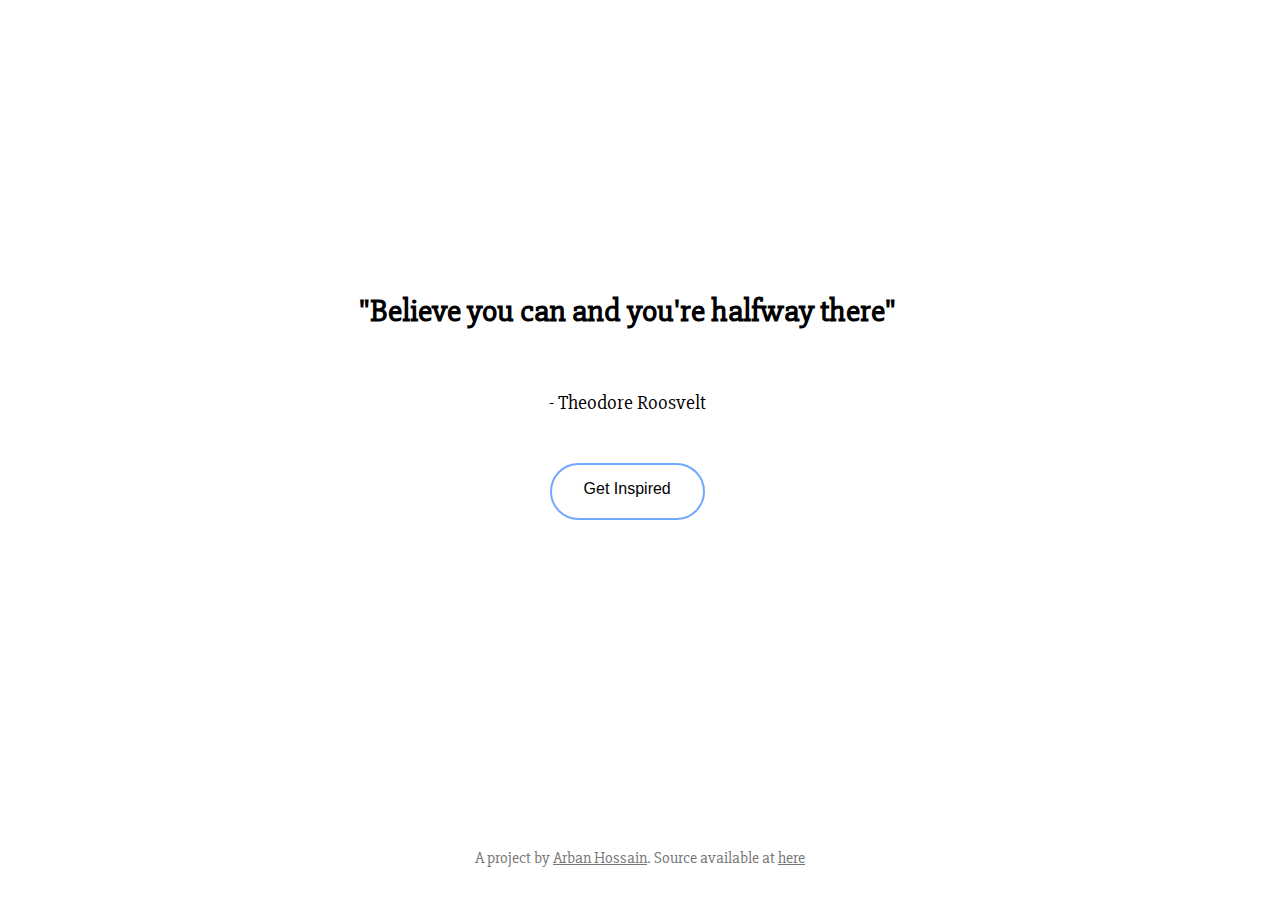
==== inspirona/index.html @ 182bf255 "added inspirona" ====
<!DOCTYPE html>
<html>
<head>
	<title>Inspirona</title>
	<meta charset="utf-8">
	<meta name="viewport" content="width=device-width, initial-scale=1.0">

	<script src="quotes.js" type="text/javascript"></script>

<!-- Start of Styles
–––––––––––––––––––––––––––––––––––––––––––––––––– -->
	<style type="text/css">
	@import url('https://fonts.googleapis.com/css?family=Slabo+27px');
		#div{
			position: absolute;
		    width:98%;
		    height: 500px;
		    z-index: 15;
		    top: 30%;
		    left:0%;
		    background: #ffffff;
		    text-align: center;
		}
		#div:break-before: {
			content: '\00a0';
		}
		#blank{
			position: relative;
			width: 100%;
			height: 10%;
			z-index: 15;
			background: #ffffff;
			text-align: center;
		}
		.quote{
			font-family: "Slabo 27px", serif;
			text-align: center;
			vertical-align: middle;
			font-size: 32px;
			top: 100px;
		}
		.button{
			background-color: #ffffff;
		    color: black;
		    padding: 15px 32px;
		    text-align: center;
		    text-decoration: none;
		    display: block;
		    border: 2px solid #72a8ff;
		    border-radius: 32px;
		    font-size: 16px;
		    margin-top: 10px;
		    margin-left: auto;
		    margin-right: auto;
		    cursor: pointer;
		    justify-content: center;
		    padding-bottom: 20px;
		}
		.button:hover{
			background-color: #72a8ff;
			color: white;
		}
		.author{
			font-family: "Slabo 27px", serif;
			text-align: center;
			vertical-align: middle;
			font-size: 20px;
		}
		.footer{
			background-color: #ffffff;
		    text-align: center;
		    font-family: "Slabo 27px", serif;
		    font-size: 16px;
		    position: absolute;
		    right: 0;
		    bottom: 0;
		    left: 0;
		    padding: 1rem;
		}
		.header{
			position: relative;
			padding-top: 10px;
		}
</style>

<!-- End of Styles
–––––––––––––––––––––––––––––––––––––––––––––––––– -->
</head>
<body>
	<div class="header"></div>
	<div id="blank"></div>
	<div id="div">
	<h1 class="quote" id="quote"></h1>
	<br>
	<p class="author" id="author"></p>
	<br>
	<button class="button" onclick="window.location.reload()">Get Inspired</button>
	</div>
	<div class="footer">
		<p style="text-align: center;color: #777777">A project by <a href="https://arbanhossain.github.io/" style="color: #777777">Arban Hossain</a>. Source available at <a href="https://github.com/arbanhossain/inspirona" style="color: #777777">here</a></p>
	</div>
</body>

<!-- Start of Scripts
–––––––––––––––––––––––––––––––––––––––––––––––––– -->
<script type="text/javascript">
	
	var len = list.length;
	var i = getRandom(0, len);

	function getRandom(min, max) {
		return Math.floor(Math.random() * (max-min)) + min;
	}
	document.getElementById("quote").innerHTML = '"' + list[i].quote + '"';
	document.getElementById("author").innerHTML = "- " + list[i].author;
	
</script>

<!-- End of Scripts
–––––––––––––––––––––––––––––––––––––––––––––––––– -->
</html>
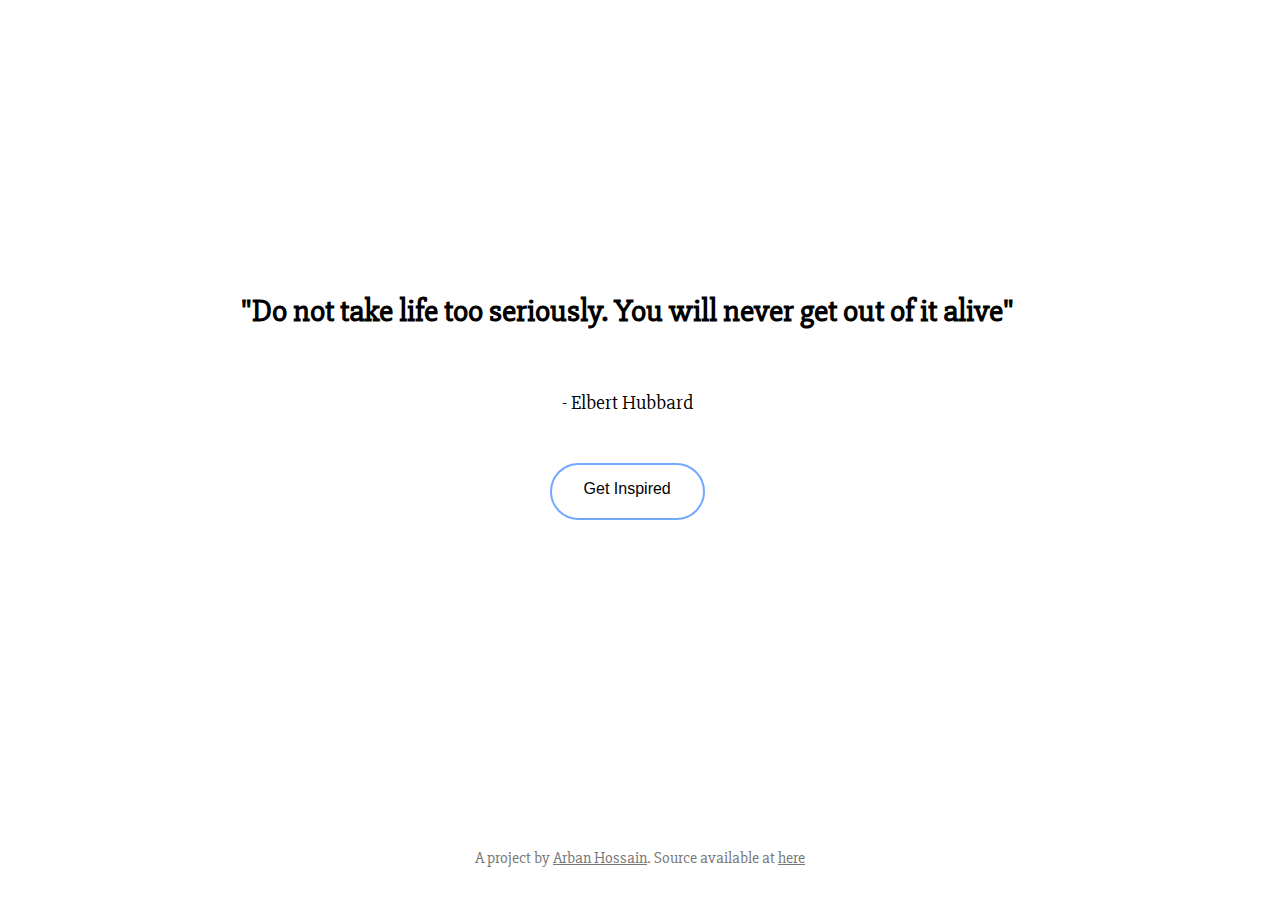
==== commit ab563524: "change in links" ====
--- a/inspirona/index.html
+++ b/inspirona/index.html
@@ -97,7 +97,7 @@
 	<button class="button" onclick="window.location.reload()">Get Inspired</button>
 	</div>
 	<div class="footer">
-		<p style="text-align: center;color: #777777">A project by <a href="https://arbanhossain.github.io/" style="color: #777777">Arban Hossain</a>. Source available at <a href="https://github.com/arbanhossain/inspirona" style="color: #777777">here</a></p>
+		<p style="text-align: center;color: #777777">A project by <a href="https://arbanhossain.github.io/" style="color: #777777">Arban Hossain</a>. Source available at <a href="https://github.com/arbanhossain/js-experiments/inspirona" style="color: #777777">here</a></p>
 	</div>
 </body>
 
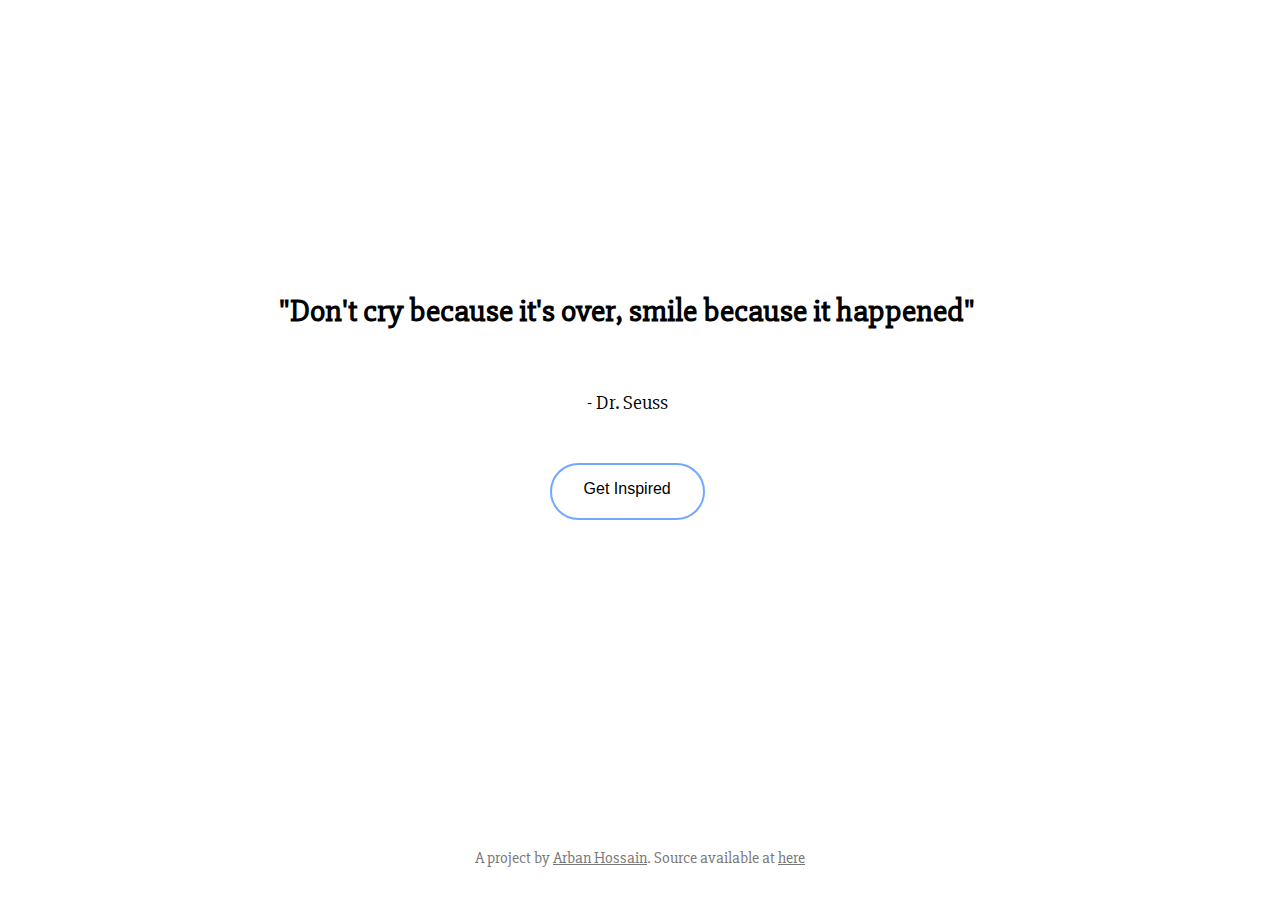
==== commit e8c76c60: "commit" ====
--- a/inspirona/index.html
+++ b/inspirona/index.html
@@ -97,7 +97,7 @@
 	<button class="button" onclick="window.location.reload()">Get Inspired</button>
 	</div>
 	<div class="footer">
-		<p style="text-align: center;color: #777777">A project by <a href="https://arbanhossain.github.io/" style="color: #777777">Arban Hossain</a>. Source available at <a href="https://github.com/arbanhossain/js-experiments/inspirona" style="color: #777777">here</a></p>
+		<p style="text-align: center;color: #777777">A project by <a href="https://arbanhossain.github.io/" style="color: #777777">Arban Hossain</a>. Source available at <a href="https://github.com/arbanhossain/js-experiments/tree/master/inspirona" style="color: #777777">here</a></p>
 	</div>
 </body>
 
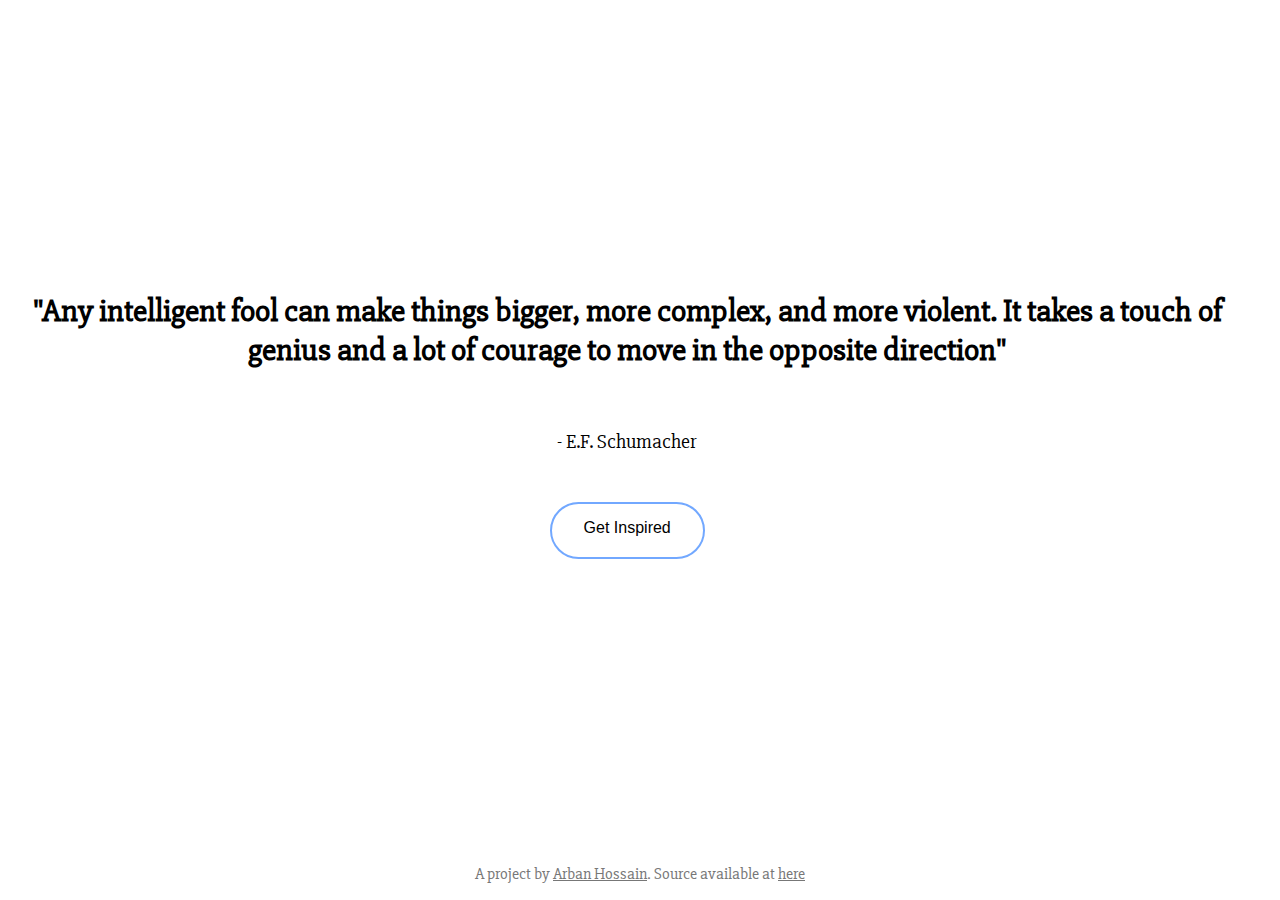
==== commit 7f35425e: "updated footer" ====
--- a/inspirona/index.html
+++ b/inspirona/index.html
@@ -97,7 +97,7 @@
 	<button class="button" onclick="window.location.reload()">Get Inspired</button>
 	</div>
 	<div class="footer">
-		<p style="text-align: center;color: #777777">A project by <a href="https://arbanhossain.github.io/" style="color: #777777">Arban Hossain</a>. Source available at <a href="https://github.com/arbanhossain/js-experiments/tree/master/inspirona" style="color: #777777">here</a></p>
+		<span style="text-align: center;color: #777777">A project by <a href="https://arbanhossain.github.io/" style="color: #777777">Arban Hossain</a>. Source available at <a href="https://github.com/arbanhossain/js-experiments/tree/master/inspirona" style="color: #777777">here</a></span>
 	</div>
 </body>
 
